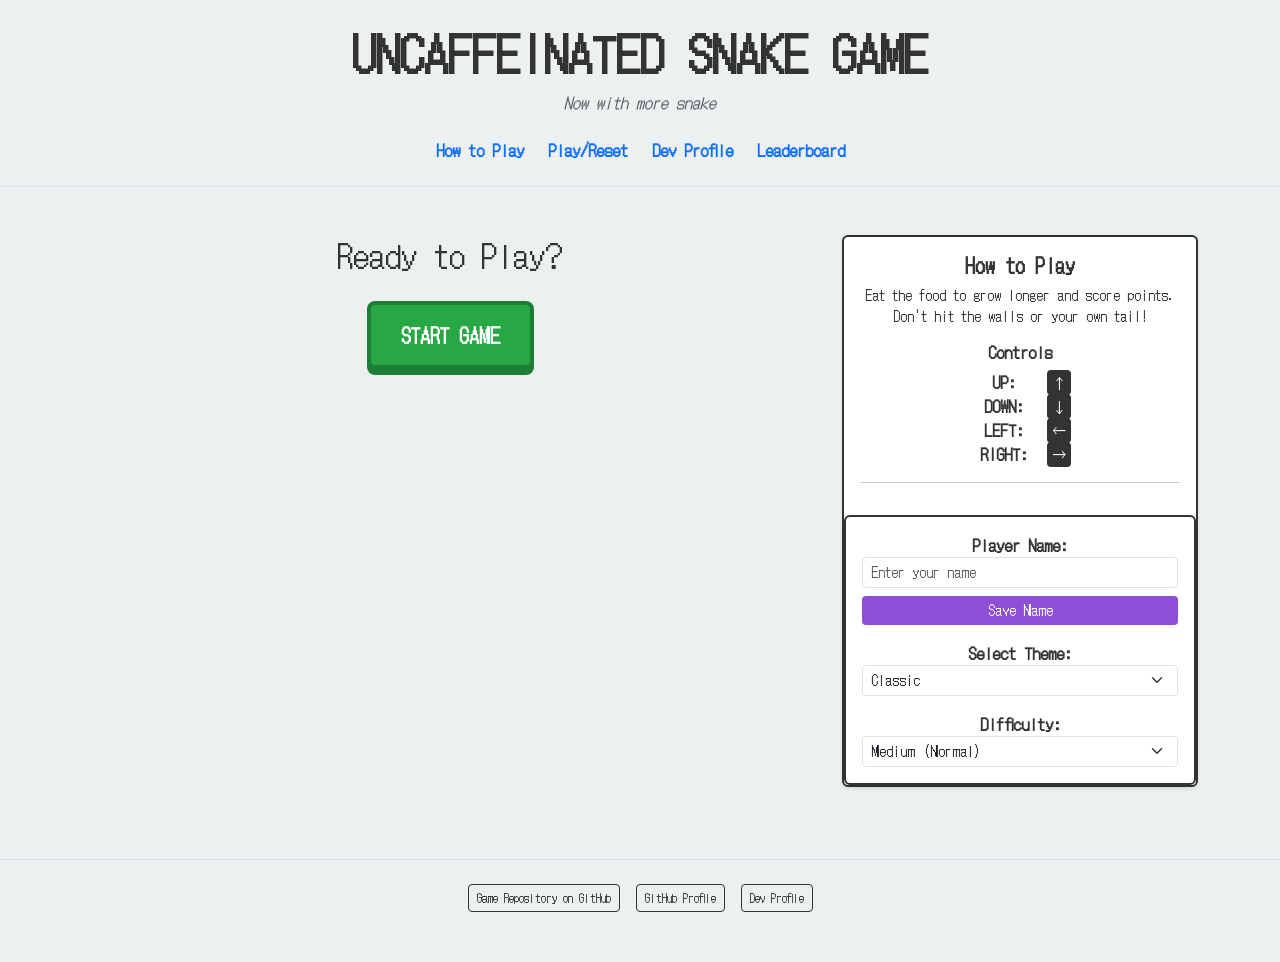
==== index.html @ 92811822 "Update index.html" ====
<!DOCTYPE html>
<html lang="en">
<!-- Easter Egg: If you hate monday's type Garfield as your name -->
<head>
    <meta charset="UTF-8">
    <meta name="viewport" content="width=device-width, initial-scale=1.0">
    <title>UNCAFFEINATED - Home</title>
    <link href="https://cdn.jsdelivr.net/npm/bootstrap@5.3.0/dist/css/bootstrap.min.css" rel="stylesheet">
    <link href="styles/game.css" rel="stylesheet">
</head>
    
<body class="theme-classic">
  <header class="py-4 border-bottom">
      <div class="text-center mb-4">
          <div class="d-flex justify-content-center align-items-center gap-3">
              <h1 class="display-5 fw-bold site-title m-0">UNCAFFEINATED SNAKE GAME</h1>
          </div>
          <p class="text-muted fst-italic mt-2 mb-0">Now with more snake</p>
      </div>
      <nav>
          <ul class="d-flex justify-content-center gap-4 list-unstyled mb-0 fw-semibold">
              <li><a href="pages/how-play.html" class="text-decoration-none header-link">How to Play</a></li>
              <li><a href="https://ajuna345.github.io/snake-game/" class="text-decoration-none header-link">Play/Reset</a></li>
               <li><a href="https://ajuna345.github.io/AJuna345/" class="text-decoration-none header-link">Dev Profile</a></li>
               <li><a href="#" class="text-decoration-none header-link" data-bs-toggle="modal" data-bs-target="#leaderboardModal">Leaderboard</a></li>
          </ul>
      </nav>
  </header>

  <main class="container mt-5">
    <div class="row justify-content-center">
        <div class="col-md-8 text-center">
            <div id="startScreen">
                <h2>Ready to Play?</h2>
                <button id="startBtn" class="arcade-button" style="background-color: #28a745; border-color: #1e7e34; box-shadow: 0px 6px 0px #1e7e34;">START GAME</button>
            </div>

            <div aria-live="polite" id="game-announcer" class="visually-hidden"></div>

            <div id="game-section" class="hidden" style="margin-top: 20px;">
                <div id="gameOverScreen" class="hidden">
                    <h1 style="color: #ff4444;">GAME OVER</h1>
                    <p>Final Score: <span id="finalScore" class="fw-bold fs-4">0</span></p>
                    <button id="restartBtn" class="arcade-button">Play Again</button>
                </div>
            </div>
        </div>

        <div class="col-md-4">
            <div class="card shadow-sm mb-4">
                <div class="card-body">
                    <h5 class="card-title fw-bold">How to Play</h5>
                    <p class="small mb-3">
                        Eat the food to grow longer and score points.<br>
                        Don't hit the walls or your own tail!
                    </p>
                    <h6 class="text-center fw-bold mb-2">Controls</h6>
                    <ul class="list-unstyled">
                        <li><strong style="display: inline-block; width: 70px;">UP:</strong> <kbd>↑</kbd></li>
                        <li><strong style="display: inline-block; width: 70px;">DOWN:</strong> <kbd>↓</kbd></li>
                        <li><strong style="display: inline-block; width: 70px;">LEFT:</strong> <kbd>←</kbd></li>
                        <li><strong style="display: inline-block; width: 70px;">RIGHT:</strong> <kbd>→</kbd></li>
                    </ul>
                    <hr>
                </div>

            <div class="card shadow-sm">
                <div class="card-body">
                    <div class="mb-3">
                        <label for="playerName"><strong>Player Name:</strong></label>
                        <input type="text" id="playerName" class="form-control form-control-sm" placeholder="Enter your name">
                        <button id="saveNameBtn" class="btn btn-sm btn-primary mt-2 w-100" style="background-color: #8e4fd6; border: none;">Save Name</button>
                        <div id="greetingMessage" class="mt-2 small fw-bold text-center"></div>
                    </div>
                    <div class="mb-3">
                        <label for="themeSelect"><strong>Select Theme:</strong></label>
                        <select id="themeSelect" class="form-select form-select-sm">
                            <option value="classic">Classic</option>
                            <option value="dark">Dark Mode</option>
                            <option value="neon">Neon</option>
                        </select>
                    </div>
                    <div>
                        <label for="speedSelect"><strong>Difficulty:</strong></label>
                        <select id="speedSelect" class="form-select form-select-sm">
                            <option value="10">Easy (Slow)</option>
                            <option value="7" selected>Medium (Normal)</option>
                            <option value="4">Hard (Fast)</option>
                            <option value="2">Insane (Ultra Fast)</option>
                        </select>
                    </div>
                </div>
            </div>
        </div>
    </div>
  </main>
  <div class="modal fade" id="leaderboardModal" tabindex="-1" aria-labelledby="leaderboardModalLabel" aria-hidden="true">
      <div class="modal-dialog">
          <div class="modal-content text-dark">
              <div class="modal-header">
                  <h5 class="modal-title fw-bold" id="leaderboardModalLabel">TOP SCORES</h5>
                  <button type="button" class="btn-close" data-bs-dismiss="modal" aria-label="Close"></button>
              </div>
              <div class="modal-body">
                  <table class="table table-bordered text-center mb-0">
                      <thead class="table-dark">
                          <tr>
                              <th>Rank</th>
                              <th>Player</th>
                              <th>Score</th>
                          </tr>
                      </thead>
                      <tbody id="leaderboard-body">
                      </tbody>
                  </table>
              </div>
              <div class="modal-footer">
                  <button type="button" class="btn btn-secondary" data-bs-dismiss="modal">Close</button>
              </div>
          </div>
      </div>
  </div>
  <footer class="mt-5 pt-4 border-top text-center">
      <div class="d-flex justify-content-center gap-3">
          <a href="https://github.com/AJuna345/snake-game" target="_blank" class="btn btn-outline-secondary btn-sm">
              Game Repository on GitHub
          </a>
          <a href="https://github.com/AJuna345" target="_blank" class="btn btn-outline-secondary btn-sm">
              GitHub Profile
          </a>
          <a href="https://ajuna345.github.io/AJuna345/" target="_blank" class="btn btn-outline-secondary btn-sm"> 
              Dev Profile 
          </a>
      </div>
  </footer>

  <script src="https://cdn.jsdelivr.net/npm/bootstrap@5.3.0/dist/js/bootstrap.bundle.min.js"></script>
  <script src="scripts/game.js"></script>
  <script src="scripts/leaderboard.js"></script>
</body>
</html>
---- styles/game.css ----
/* 1. Import the font from Google right at the top! */
@import url('https://fonts.googleapis.com/css2?family=Press+Start+2P&display=swap');
@import url('https://fonts.googleapis.com/css2?family=DotGothic16&display=swap');

/* Theme CSS Variables */
:root, body.theme-classic {
    --bg-color: #ecf0f1;
    --text-color: #333333;
    --snake-color: #28a745;
    --canvas-bg: #ffffff;
    --border-color: #333333;
}

body.theme-dark {
    --bg-color: #222222;
    --text-color: #ffffff;
    --snake-color: #8e4fd6;
    --canvas-bg: #111111;
    --border-color: #8e4fd6;
}

body.theme-neon {
    --bg-color: #000000;
    --text-color: #00ffff;
    --snake-color: #ff00ff;
    --canvas-bg: #000000;
    --border-color: #00ffff;
}

body {
    font-family: 'DotGothic16', 'Courier New', monospace;
    text-align: center;
    background-color: var(--bg-color);
    color: var(--text-color);
    transition: background-color 0.3s ease, color 0.3s ease;
    margin: 0;
    padding-bottom: 50px;
}

.arcade-button {
    font-family: 'DotGothic16', 'Courier New', monospace;
    display: inline-block;
    background-color: #e74c3c;
    color: white;
    padding: 15px 30px;
    font-size: 20px;
    font-weight: bold;
    text-decoration: none;
    border-radius: 8px;
    border: 4px solid #c0392b;
    box-shadow: 0px 6px 0px #c0392b;
    transition: all 0.1s;
    margin-top: 20px;
    cursor: pointer;
}

.arcade-button:active {
    box-shadow: 0px 0px 0px #c0392b;
    transform: translateY(6px);
}

.arcade-button:hover {
    background-color: #ff5e4d;
    color: white;
}

.game-settings {
    margin: 20px auto;
    padding: 15px;
    background-color: var(--canvas-bg);
    border: 2px solid var(--border-color);
    border-radius: 8px;
    display: inline-block;
    box-shadow: 0 4px 6px rgba(0,0,0,0.1);
    transition: background-color 0.3s ease, border-color 0.3s ease;
}

canvas {
    display: block;
    margin: 20px auto;
    border: 5px solid var(--border-color);
    box-shadow: 0 4px 8px rgba(0,0,0,0.2);
    transition: border-color 0.3s ease;
}

.hidden {
    display: none !important;
}

#gameOverScreen {
    margin: 20px auto;
    padding: 20px;
    background: rgba(0, 0, 0, 0.85);
    color: white;
    border: 2px solid #ff4444;
    border-radius: 8px;
    display: inline-block;
}

body.theme-garfield {
    --bg-color: #ffa502;      
    --text-color: #543200;    
    --snake-color: #ffa502;   
    --canvas-bg: #fff5e6;     
    --border-color: #543200; 
}
/* Ensure Sidebar Cards match the theme colors */
.card {
    background-color: var(--canvas-bg);
    border: 2px solid var(--border-color);
    color: var(--text-color);
    transition: background-color 0.3s ease, border-color 0.3s ease;
}

/* Style the keyboard key icons */
kbd {
    font-family: 'DotGothic16', 'Courier New', monospace;
    background-color: var(--border-color);
    color: var(--canvas-bg);
    padding: 2px 5px;
    font-size: 0.9rem;
}
footer .btn-outline-secondary {
    font-family: 'DotGothic16', 'Courier New', monospace;
    font-size: 12px;
    color: var(--text-color);
    border-color: var(--border-color);
}

footer .btn-outline-secondary:hover {
    background-color: var(--border-color);
    color: var(--canvas-bg);
}

@media (prefers-reduced-motion: reduce) {
  *,
  *::before,
  *::after {
    animation-duration: 0.01ms !important;
    animation-iteration-count: 1 !important;
    transition-duration: 0.01ms !important;
    scroll-behavior: auto !important;
  }
}
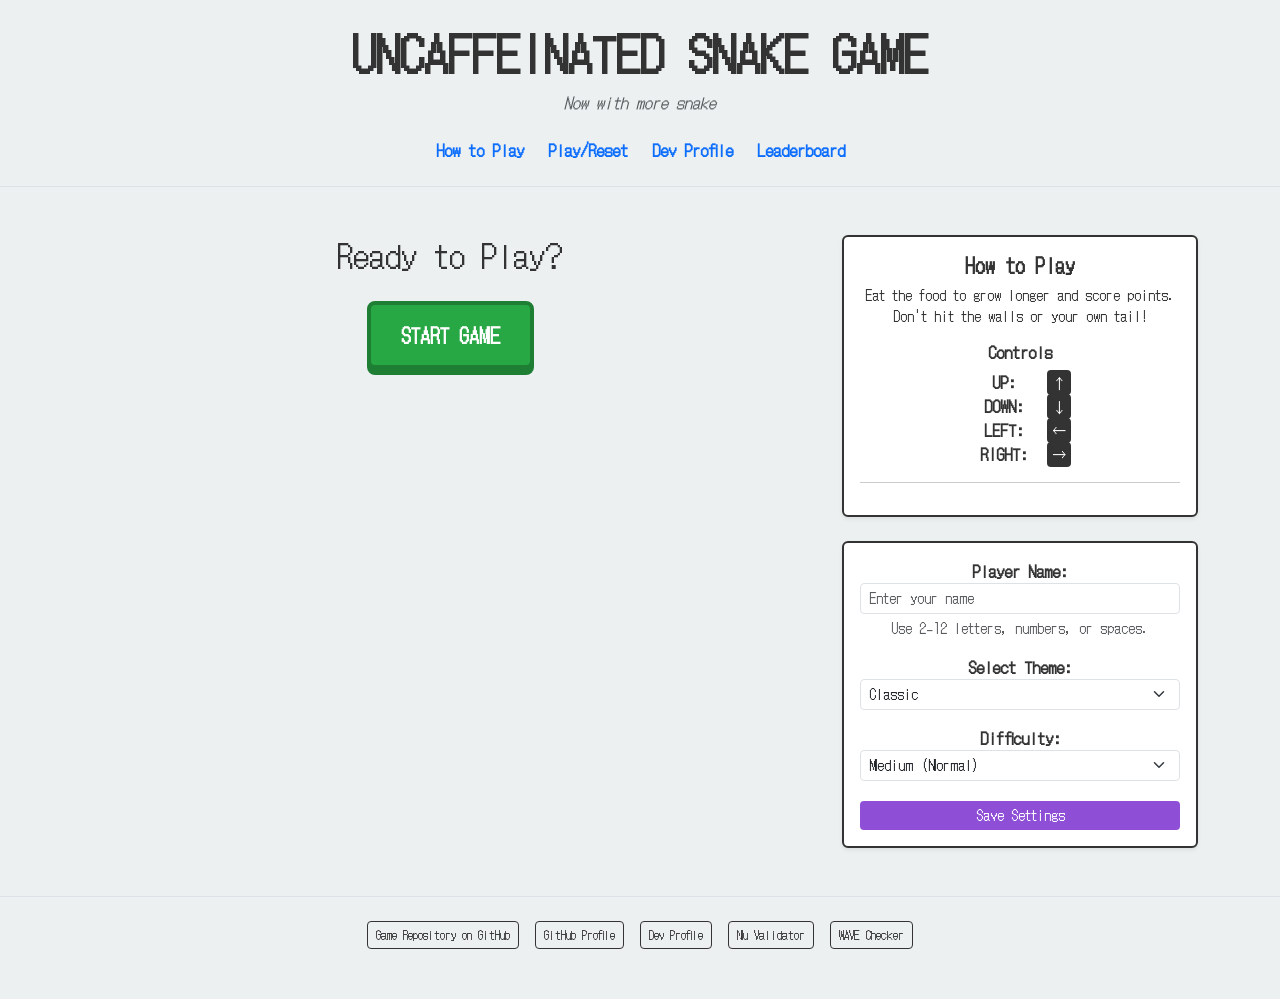
==== commit c4398060: "Update index.html" ====
--- a/index.html
+++ b/index.html
@@ -1,6 +1,6 @@
 <!DOCTYPE html>
 <html lang="en">
-<!-- Easter Egg: If you hate monday's type Garfield as your name -->
+<!-- Easter Egg: If you hate Mondays type Garfield as your name -->
 <head>
     <meta charset="UTF-8">
     <meta name="viewport" content="width=device-width, initial-scale=1.0">
@@ -63,32 +63,67 @@
                     </ul>
                     <hr>
                 </div>
-
+            </div>
+            
             <div class="card shadow-sm">
                 <div class="card-body">
-                    <div class="mb-3">
-                        <label for="playerName"><strong>Player Name:</strong></label>
-                        <input type="text" id="playerName" class="form-control form-control-sm" placeholder="Enter your name">
-                        <button id="saveNameBtn" class="btn btn-sm btn-primary mt-2 w-100" style="background-color: #8e4fd6; border: none;">Save Name</button>
-                        <div id="greetingMessage" class="mt-2 small fw-bold text-center"></div>
-                    </div>
-                    <div class="mb-3">
-                        <label for="themeSelect"><strong>Select Theme:</strong></label>
-                        <select id="themeSelect" class="form-select form-select-sm">
-                            <option value="classic">Classic</option>
-                            <option value="dark">Dark Mode</option>
-                            <option value="neon">Neon</option>
-                        </select>
-                    </div>
-                    <div>
-                        <label for="speedSelect"><strong>Difficulty:</strong></label>
-                        <select id="speedSelect" class="form-select form-select-sm">
-                            <option value="10">Easy (Slow)</option>
-                            <option value="7" selected>Medium (Normal)</option>
-                            <option value="4">Hard (Fast)</option>
-                            <option value="2">Insane (Ultra Fast)</option>
-                        </select>
-                    </div>
+                    <form id="settingsForm" novalidate>
+                        <div class="mb-3">
+                            <label for="playerName"><strong>Player Name:</strong></label>
+                            <input
+                                type="text"
+                                id="playerName"
+                                name="playerName"
+                                class="form-control form-control-sm"
+                                placeholder="Enter your name"
+                                required
+                                minlength="2"
+                                maxlength="12"
+                                pattern="[A-Za-z0-9 ]+"
+                                aria-describedby="playerNameHelp playerNameError"
+                            >
+                            <div id="playerNameHelp" class="form-text">
+                                Use 2-12 letters, numbers, or spaces.
+                            </div>
+                            <div id="playerNameError" class="text-danger small mt-1" aria-live="polite"></div>
+                            <div id="greetingMessage" class="mt-2 small fw-bold text-center"></div>
+                        </div>
+
+                        <div class="mb-3">
+                            <label for="themeSelect"><strong>Select Theme:</strong></label>
+                            <select
+                                id="themeSelect"
+                                name="themeSelect"
+                                class="form-select form-select-sm"
+                                required
+                                aria-describedby="themeError"
+                            >
+                                <option value="classic">Classic</option>
+                                <option value="dark">Dark Mode</option>
+                                <option value="neon">Neon</option>
+                            </select>
+                            <div id="themeError" class="text-danger small mt-1" aria-live="polite"></div>
+                        </div>
+
+                        <div>
+                            <label for="speedSelect"><strong>Difficulty:</strong></label>
+                            <select
+                                id="speedSelect"
+                                name="speedSelect"
+                                class="form-select form-select-sm"
+                                required
+                                aria-describedby="speedError"
+                            >
+                                <option value="10">Easy (Slow)</option>
+                                <option value="7" selected>Medium (Normal)</option>
+                                <option value="4">Hard (Fast)</option>
+                                <option value="2">Insane (Ultra Fast)</option>
+                            </select>
+                            <div id="speedError" class="text-danger small mt-1" aria-live="polite"></div>
+                        </div>
+
+                        <button id="saveNameBtn" type="submit" class="btn btn-sm btn-primary mt-3 w-100" style="background-color: #8e4fd6; border: none;">Save Settings</button>
+                    </form>
                 </div>
             </div>
         </div>
@@ -115,13 +150,14 @@
                   </table>
               </div>
               <div class="modal-footer">
+                  <button type="button" class="btn btn-danger" id="clearLeaderboardBtn">Clear Leaderboard</button>
                   <button type="button" class="btn btn-secondary" data-bs-dismiss="modal">Close</button>
               </div>
           </div>
       </div>
   </div>
   <footer class="mt-5 pt-4 border-top text-center">
-      <div class="d-flex justify-content-center gap-3">
+      <div class="d-flex justify-content-center gap-3 flex-wrap">
           <a href="https://github.com/AJuna345/snake-game" target="_blank" class="btn btn-outline-secondary btn-sm">
               Game Repository on GitHub
           </a>
@@ -131,11 +167,19 @@
           <a href="https://ajuna345.github.io/AJuna345/" target="_blank" class="btn btn-outline-secondary btn-sm"> 
               Dev Profile 
           </a>
+          <!-- Nu HTML Validator link for my deployed page -->
+          <a href="https://validator.w3.org/nu/?doc=https://ajuna345.github.io/snake-game/" target="_blank" class="btn btn-outline-secondary btn-sm">
+              Nu Validator
+          </a>
+          <!-- WAVE Accessibility checker link for my deployed page -->
+          <a href="https://wave.webaim.org/report#/https://ajuna345.github.io/snake-game/" target="_blank" class="btn btn-outline-secondary btn-sm">
+              WAVE Checker
+          </a>
       </div>
   </footer>
 
   <script src="https://cdn.jsdelivr.net/npm/bootstrap@5.3.0/dist/js/bootstrap.bundle.min.js"></script>
-  <script src="scripts/game.js"></script>
+  <script type="module" src="scripts/game.js"></script>
   <script src="scripts/leaderboard.js"></script>
 </body>
 </html>
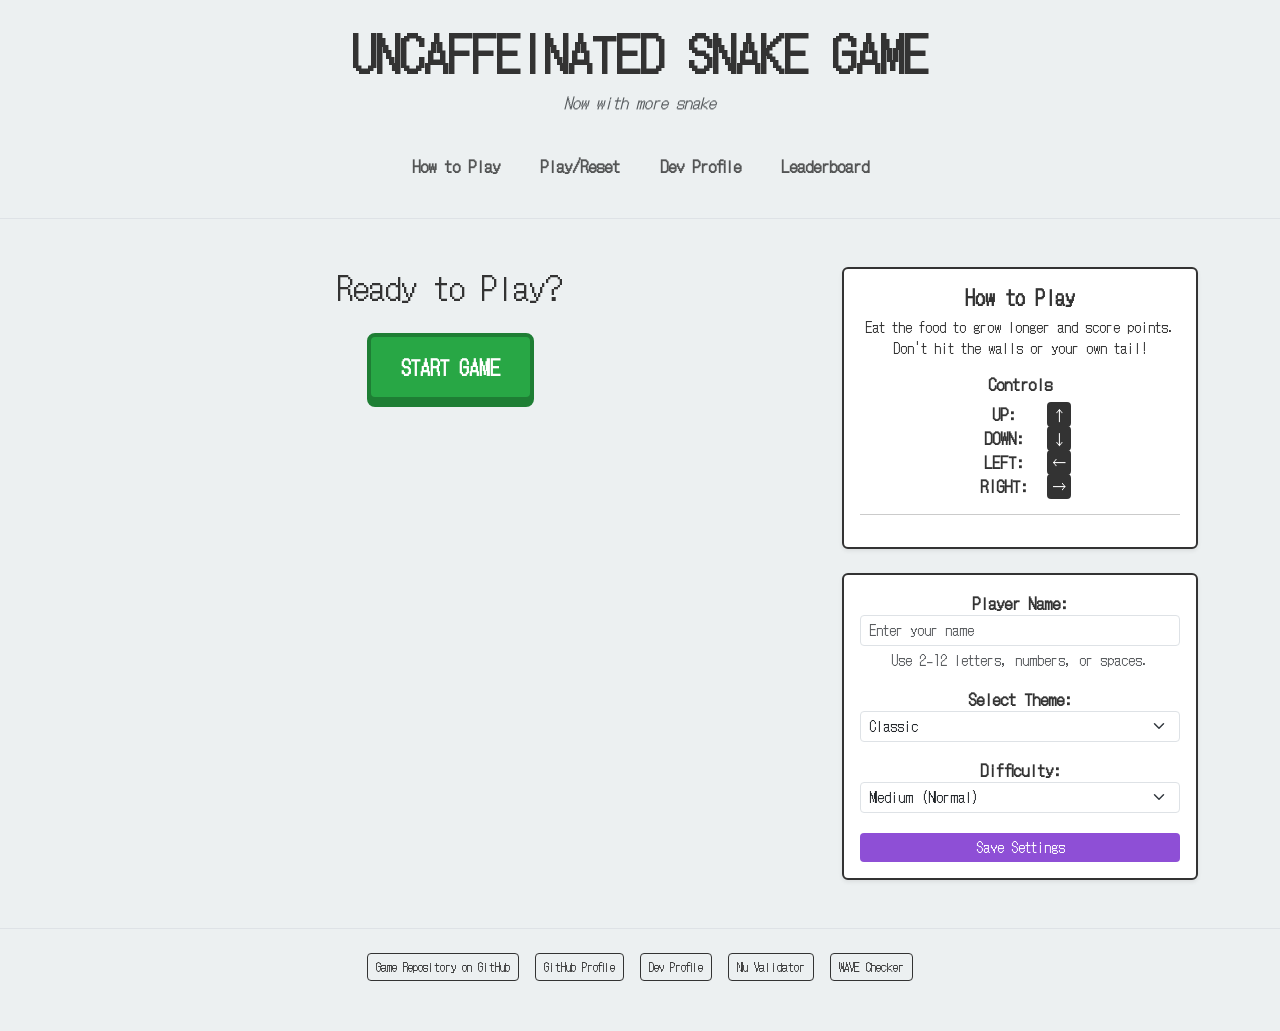
==== commit bdeef487: "Update index.html" ====
--- a/index.html
+++ b/index.html
@@ -17,13 +17,30 @@
           </div>
           <p class="text-muted fst-italic mt-2 mb-0">Now with more snake</p>
       </div>
-      <nav>
-          <ul class="d-flex justify-content-center gap-4 list-unstyled mb-0 fw-semibold">
-              <li><a href="pages/how-play.html" class="text-decoration-none header-link">How to Play</a></li>
-              <li><a href="https://ajuna345.github.io/snake-game/" class="text-decoration-none header-link">Play/Reset</a></li>
-               <li><a href="https://ajuna345.github.io/AJuna345/" class="text-decoration-none header-link">Dev Profile</a></li>
-               <li><a href="#" class="text-decoration-none header-link" data-bs-toggle="modal" data-bs-target="#leaderboardModal">Leaderboard</a></li>
-          </ul>
+
+      <nav class="navbar navbar-expand-lg navbar-light">
+          <div class="container justify-content-center">
+              <button class="navbar-toggler" type="button" data-bs-toggle="collapse" data-bs-target="#mainNavbar" aria-controls="mainNavbar" aria-expanded="false" aria-label="Toggle navigation">
+                  <span class="navbar-toggler-icon"></span>
+              </button>
+
+              <div class="collapse navbar-collapse justify-content-center" id="mainNavbar">
+                  <ul class="navbar-nav gap-lg-4 fw-semibold">
+                      <li class="nav-item">
+                          <a href="pages/how-play.html" class="nav-link header-link">How to Play</a>
+                      </li>
+                      <li class="nav-item">
+                          <a href="https://ajuna345.github.io/snake-game/" class="nav-link header-link">Play/Reset</a>
+                      </li>
+                      <li class="nav-item">
+                          <a href="https://ajuna345.github.io/AJuna345/" class="nav-link header-link">Dev Profile</a>
+                      </li>
+                      <li class="nav-item">
+                          <a href="#" class="nav-link header-link" data-bs-toggle="modal" data-bs-target="#leaderboardModal">Leaderboard</a>
+                      </li>
+                  </ul>
+              </div>
+          </div>
       </nav>
   </header>
 
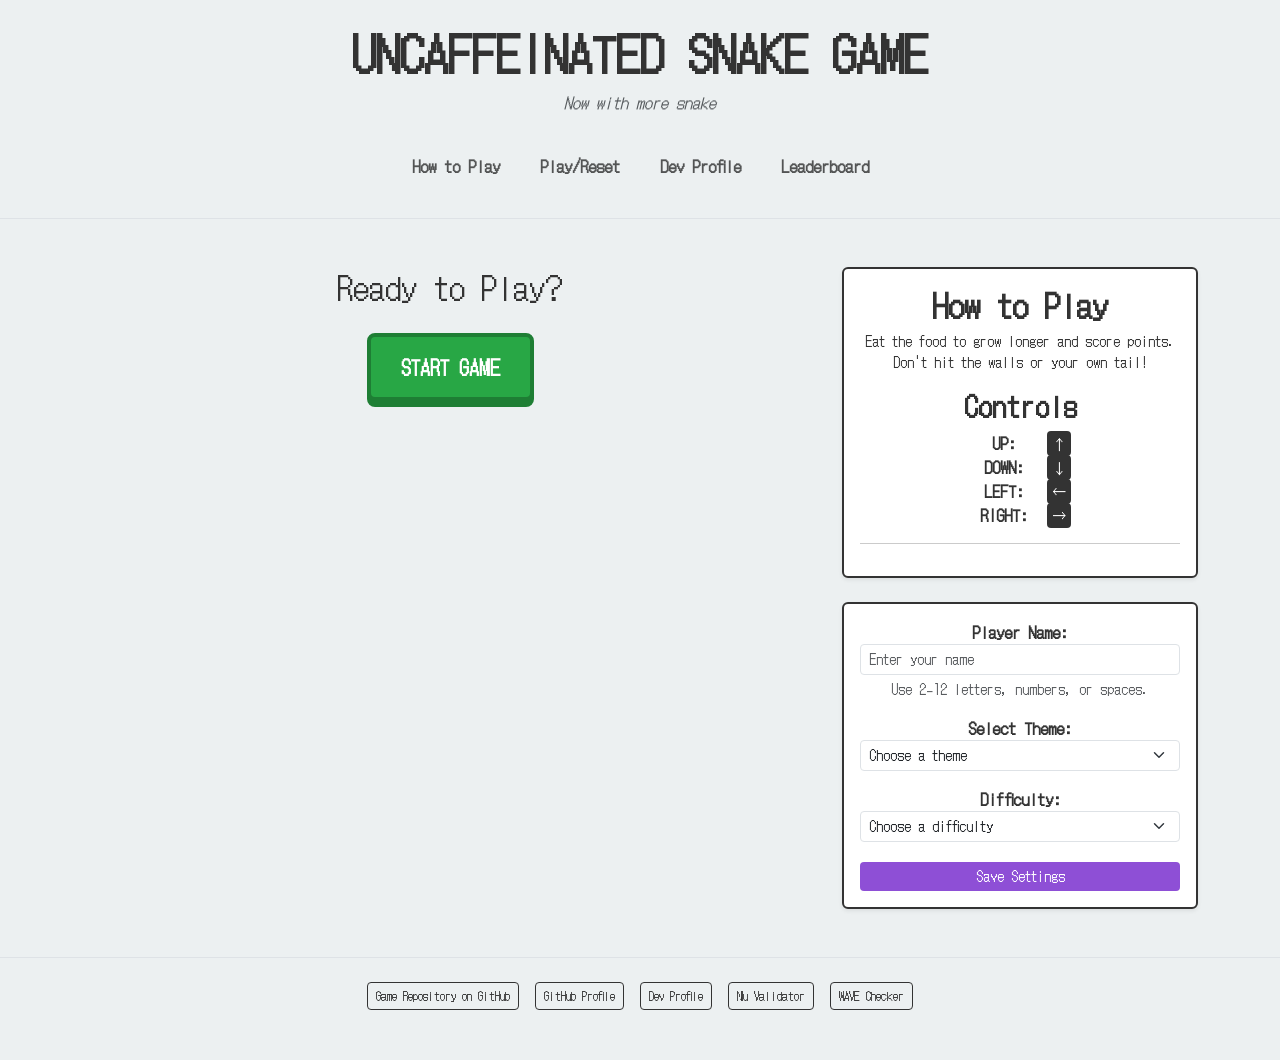
==== commit 940ea355: "Update index.html" ====
--- a/index.html
+++ b/index.html
@@ -66,12 +66,12 @@
         <div class="col-md-4">
             <div class="card shadow-sm mb-4">
                 <div class="card-body">
-                    <h5 class="card-title fw-bold">How to Play</h5>
+                    <h2 class="card-title fw-bold">How to Play</h2>
                     <p class="small mb-3">
                         Eat the food to grow longer and score points.<br>
                         Don't hit the walls or your own tail!
                     </p>
-                    <h6 class="text-center fw-bold mb-2">Controls</h6>
+                    <h3 class="text-center fw-bold mb-2">Controls</h3>
                     <ul class="list-unstyled">
                         <li><strong style="display: inline-block; width: 70px;">UP:</strong> <kbd>↑</kbd></li>
                         <li><strong style="display: inline-block; width: 70px;">DOWN:</strong> <kbd>↓</kbd></li>
@@ -108,13 +108,8 @@
 
                         <div class="mb-3">
                             <label for="themeSelect"><strong>Select Theme:</strong></label>
-                            <select
-                                id="themeSelect"
-                                name="themeSelect"
-                                class="form-select form-select-sm"
-                                required
-                                aria-describedby="themeError"
-                            >
+                            <select id="themeSelect" name="themeSelect" class="form-select form-select-sm" required aria-describedby="themeError">
+                                <option value="">Choose a theme</option>
                                 <option value="classic">Classic</option>
                                 <option value="dark">Dark Mode</option>
                                 <option value="neon">Neon</option>
@@ -124,15 +119,10 @@
 
                         <div>
                             <label for="speedSelect"><strong>Difficulty:</strong></label>
-                            <select
-                                id="speedSelect"
-                                name="speedSelect"
-                                class="form-select form-select-sm"
-                                required
-                                aria-describedby="speedError"
-                            >
+                            <select id="speedSelect" name="speedSelect" class="form-select form-select-sm" required aria-describedby="speedError">
+                                <option value="">Choose a difficulty</option>
                                 <option value="10">Easy (Slow)</option>
-                                <option value="7" selected>Medium (Normal)</option>
+                                <option value="7">Medium (Normal)</option>
                                 <option value="4">Hard (Fast)</option>
                                 <option value="2">Insane (Ultra Fast)</option>
                             </select>
@@ -146,7 +136,7 @@
         </div>
     </div>
   </main>
-  <div class="modal fade" id="leaderboardModal" tabindex="-1" aria-labelledby="leaderboardModalLabel" aria-hidden="true">
+  <div class="modal fade" id="leaderboardModal" tabindex="-1" role="dialog" aria-labelledby="leaderboardModalLabel" aria-hidden="true">
       <div class="modal-dialog">
           <div class="modal-content text-dark">
               <div class="modal-header">
